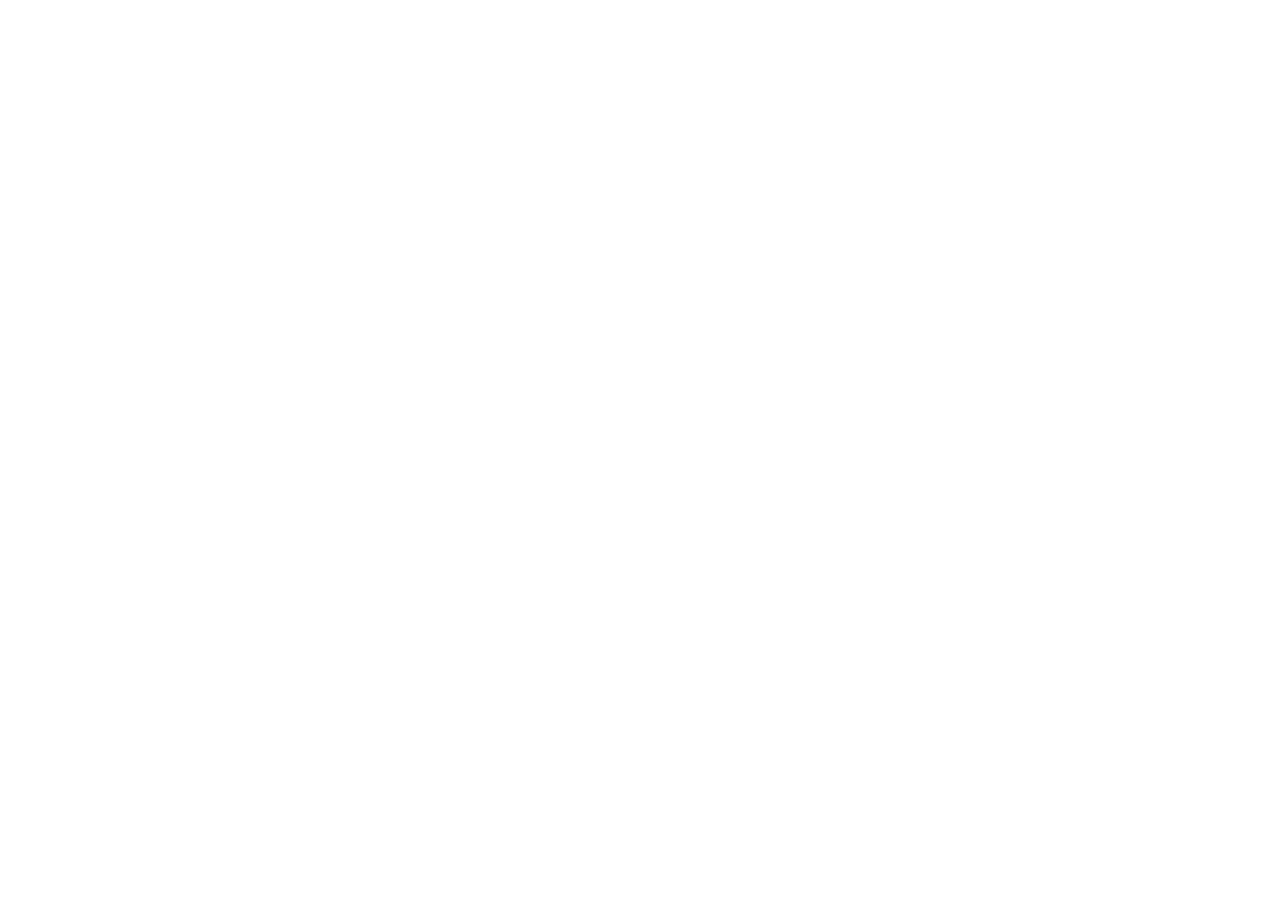
==== index.html @ b6240448 "Criei a página principal" ====
<!DOCTYPE html>
<html lang="pt-br">
<head>
    <meta charset="UTF-8">
    <meta http-equiv="X-UA-Compatible" content="IE=edge">
    <meta name="viewport" content="width=device-width, initial-scale=1.0">
    <link rel="shortcut icon" href="favicon.ico" type="image/x-icon">
    <title>Projeto Redes Sociais</title>
    <link rel="stylesheet" href="estilos/style.css">
</head>
<body>
    
</body>
</html>
---- estilos/style.css ----
@charset "UTF-8";
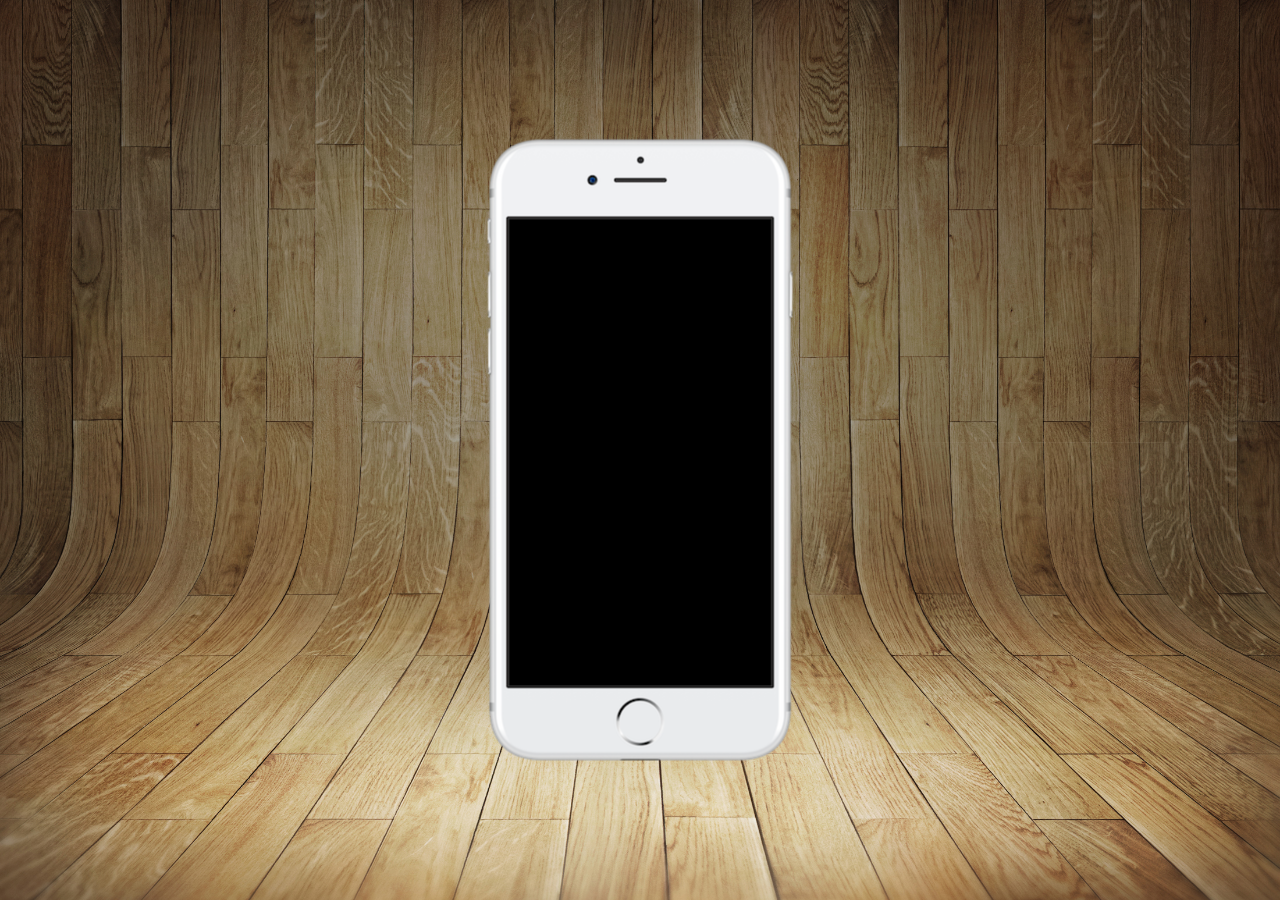
==== commit 6456af43: "Inserção das imagens de fundo" ====
--- a/index.html
+++ b/index.html
@@ -9,6 +9,14 @@
     <link rel="stylesheet" href="estilos/style.css">
 </head>
 <body>
-    
+    <main>
+        <section id="telefone">
+
+        </section>
+
+        <section id="redes-sociais">
+
+        </section>
+    </main>
 </body>
 </html>--- a/estilos/style.css
+++ b/estilos/style.css
@@ -1,2 +1,35 @@
 @charset "UTF-8";
 
+* {
+    margin: 0px;
+    padding: 0px;
+    font-family: Arial, Helvetica, sans-serif;
+}
+
+html, body {
+    height: 100vh;
+    width: 100vw;
+    background-color: black;
+}
+
+body {
+    background: url('../imagens/fundo-madeira.jpg') no-repeat top center;
+    background-size: cover;
+    background-attachment: fixed;
+}
+
+main {
+    height: 100vh;
+    position: relative;
+}
+
+section#telefone {
+    position: absolute;
+    top: 50%;
+    left: 50%;
+transform: translate(-50%, -50%);
+
+    height: 627px;
+    width: 311px;
+    background: url(../imagens/frame-iphone.png) no-repeat;
+}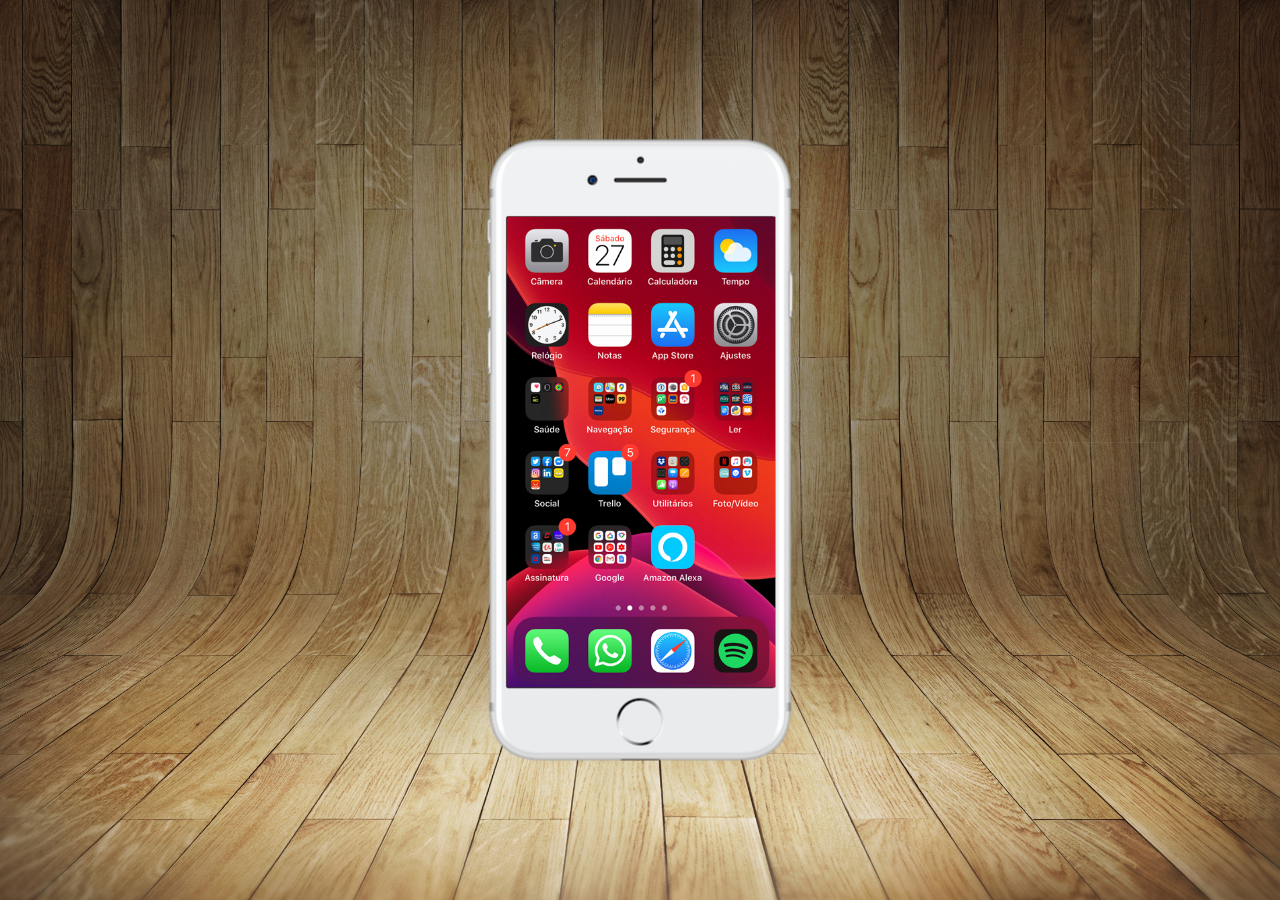
==== commit 7fdcbd25: "Criei a tela home" ====
--- a/index.html
+++ b/index.html
@@ -11,7 +11,7 @@
 <body>
     <main>
         <section id="telefone">
-
+            <iframe src="home.html" name="tela" id="tela" frameborder="0"></iframe>
         </section>
 
         <section id="redes-sociais">
--- a/estilos/style.css
+++ b/estilos/style.css
@@ -32,4 +32,12 @@
     height: 627px;
     width: 311px;
     background: url(../imagens/frame-iphone.png) no-repeat;
+}
+
+iframe#tela {
+    position: relative;
+    top: 80px;
+    left: 22px;
+    width: 269px;
+    height: 471px;
 }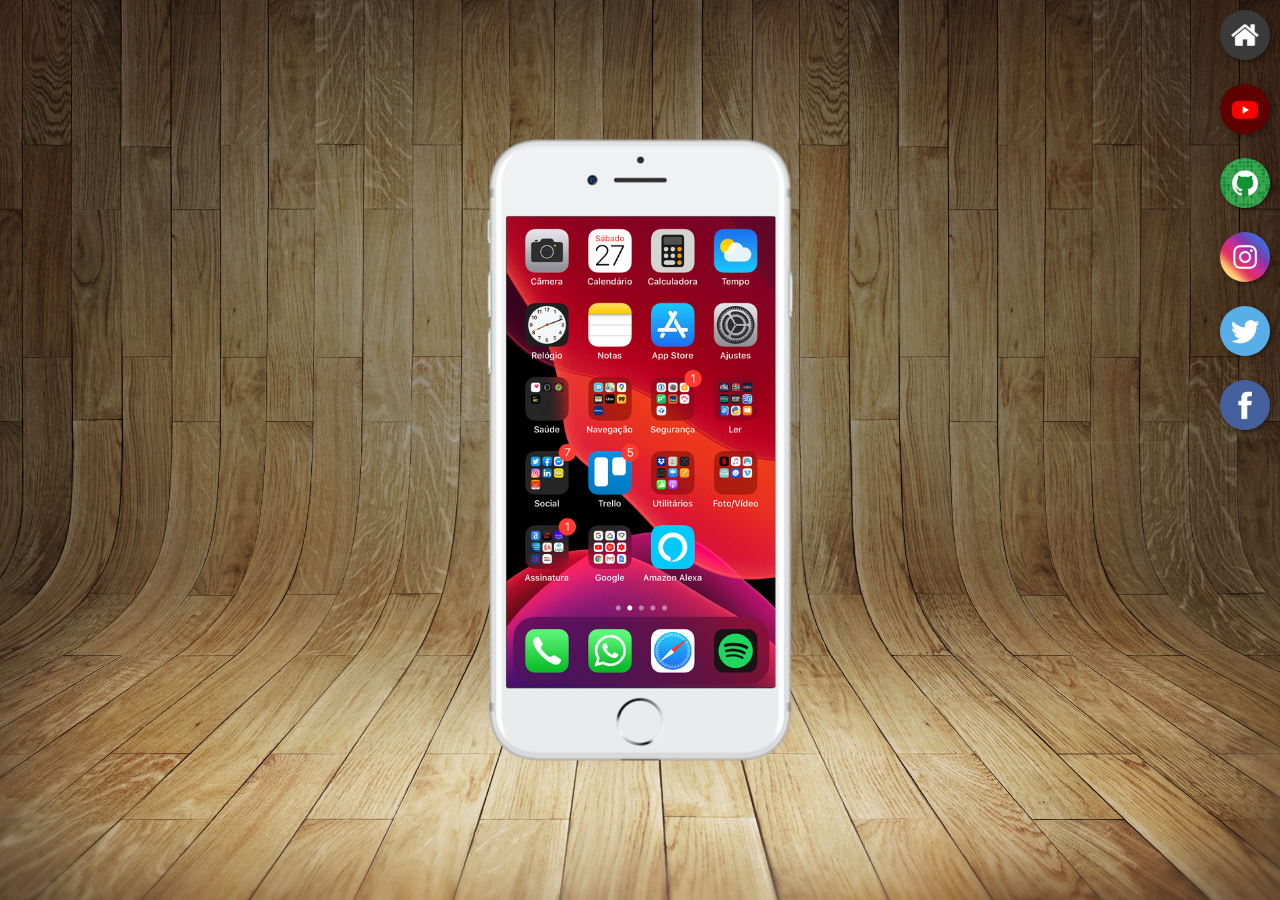
==== commit 32c53b08: "criei botões na lateral" ====
--- a/index.html
+++ b/index.html
@@ -11,12 +11,19 @@
 <body>
     <main>
         <section id="telefone">
-            <iframe src="home.html" name="tela" id="tela" frameborder="0"></iframe>
+            <iframe src="home.html" name="tela" id="tela" frameborder="0">
+                Seu navegador não é compativel com isso.
+            </iframe>
         </section>
 
         <section id="redes-sociais">
-
-        </section>
+            <a href="#" target="tela"><img src="imagens/logo-home.jpg" alt="Home"></a><br>
+            <a href="#" target="tela"><img src="imagens/logo-youtube.jpg" alt="YouTube"></a><br>
+            <a href="#" target="tela"><img src="imagens/logo-github.jpg" alt="Github"></a><br>
+            <a href="#" target="tela"><img src="imagens/logo-instagram.jpg" alt="Instagram"></a><br>
+            <a href="#" target="tela"><img src="imagens/logo-twitter.jpg" alt="Twitter"></a><br>
+            <a href="#" target="tela"><img src="imagens/logo-facebook.jpg" alt="Facebook"></a>
+        </section> 
     </main>
 </body>
 </html>--- a/estilos/style.css
+++ b/estilos/style.css
@@ -40,4 +40,23 @@
     left: 22px;
     width: 269px;
     height: 471px;
+}
+
+section#redes-sociais {
+    text-align: right;
+}
+
+section#redes-sociais img {
+    width: 50px;
+    margin: 10px;
+    border-radius: 50%;
+    box-shadow: 2px 2px 5px rgba(0, 0, 0, 0.400);
+    box-sizing: border-box;
+}
+
+section#redes-sociais img:hover {
+    border: 2px solid rgba(255, 255, 255, 0.63);
+    transform: translate(-3px, -3px);
+    box-shadow: 5px 5px 10px black;
+    transition: transform 0.5s, border 1s;
 }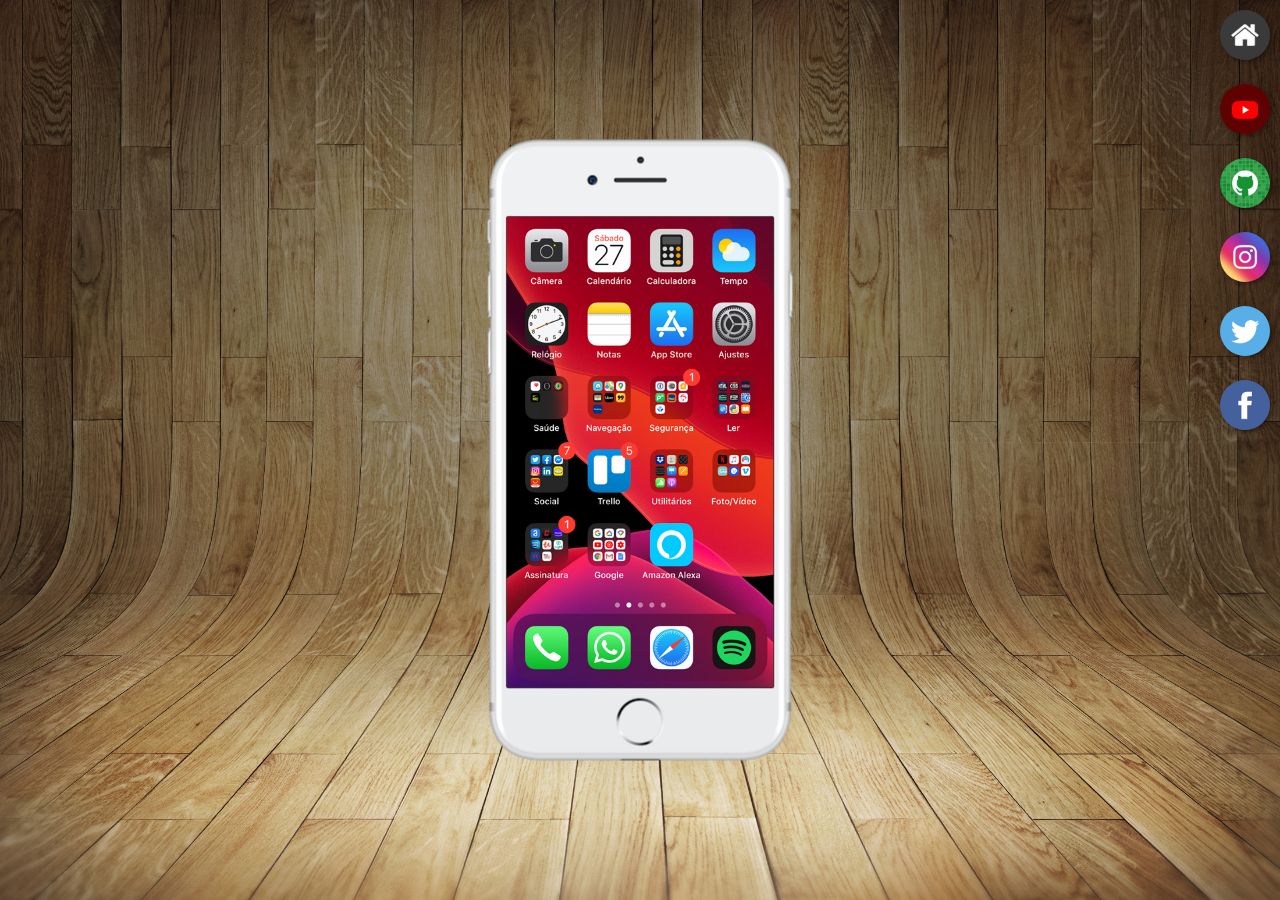
==== commit bdcada26: "Projeto redes sociais completo" ====
--- a/index.html
+++ b/index.html
@@ -17,12 +17,12 @@
         </section>
 
         <section id="redes-sociais">
-            <a href="#" target="tela"><img src="imagens/logo-home.jpg" alt="Home"></a><br>
-            <a href="#" target="tela"><img src="imagens/logo-youtube.jpg" alt="YouTube"></a><br>
-            <a href="#" target="tela"><img src="imagens/logo-github.jpg" alt="Github"></a><br>
-            <a href="#" target="tela"><img src="imagens/logo-instagram.jpg" alt="Instagram"></a><br>
-            <a href="#" target="tela"><img src="imagens/logo-twitter.jpg" alt="Twitter"></a><br>
-            <a href="#" target="tela"><img src="imagens/logo-facebook.jpg" alt="Facebook"></a>
+            <a href="home.html" target="tela"><img src="imagens/logo-home.jpg" alt="Home"></a><br>
+            <a href="youtube.html" target="tela"><img src="imagens/logo-youtube.jpg" alt="YouTube"></a><br>
+            <a href="github.html" target="tela"><img src="imagens/logo-github.jpg" alt="Github"></a><br>
+            <a href="instagram.html" target="tela"><img src="imagens/logo-instagram.jpg" alt="Instagram"></a><br>
+            <a href="twitter.html" target="tela"><img src="imagens/logo-twitter.jpg" alt="Twitter"></a><br>
+            <a href="facebook.html" target="tela"><img src="imagens/logo-facebook.jpg" alt="Facebook"></a>
         </section> 
     </main>
 </body>
--- a/estilos/style.css
+++ b/estilos/style.css
@@ -38,7 +38,7 @@
     position: relative;
     top: 80px;
     left: 22px;
-    width: 269px;
+    width: 267px;
     height: 471px;
 }
 
